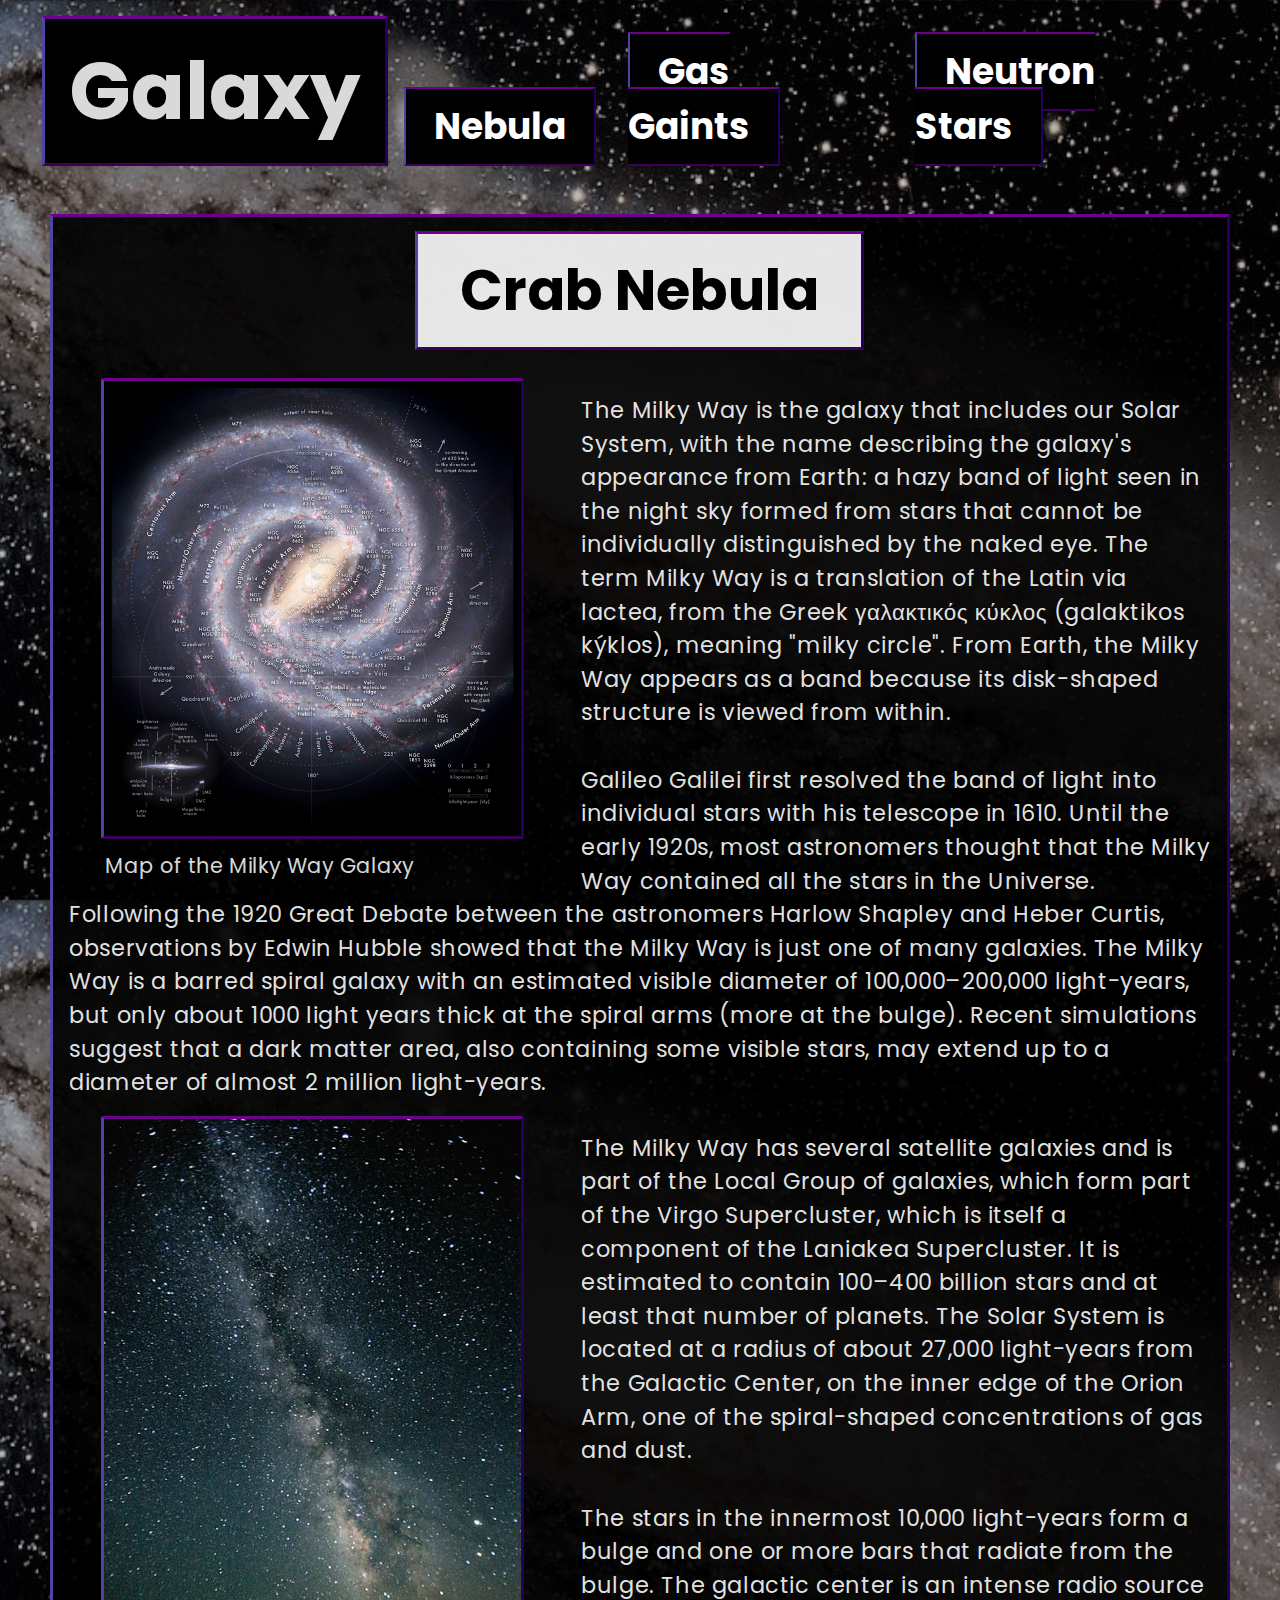
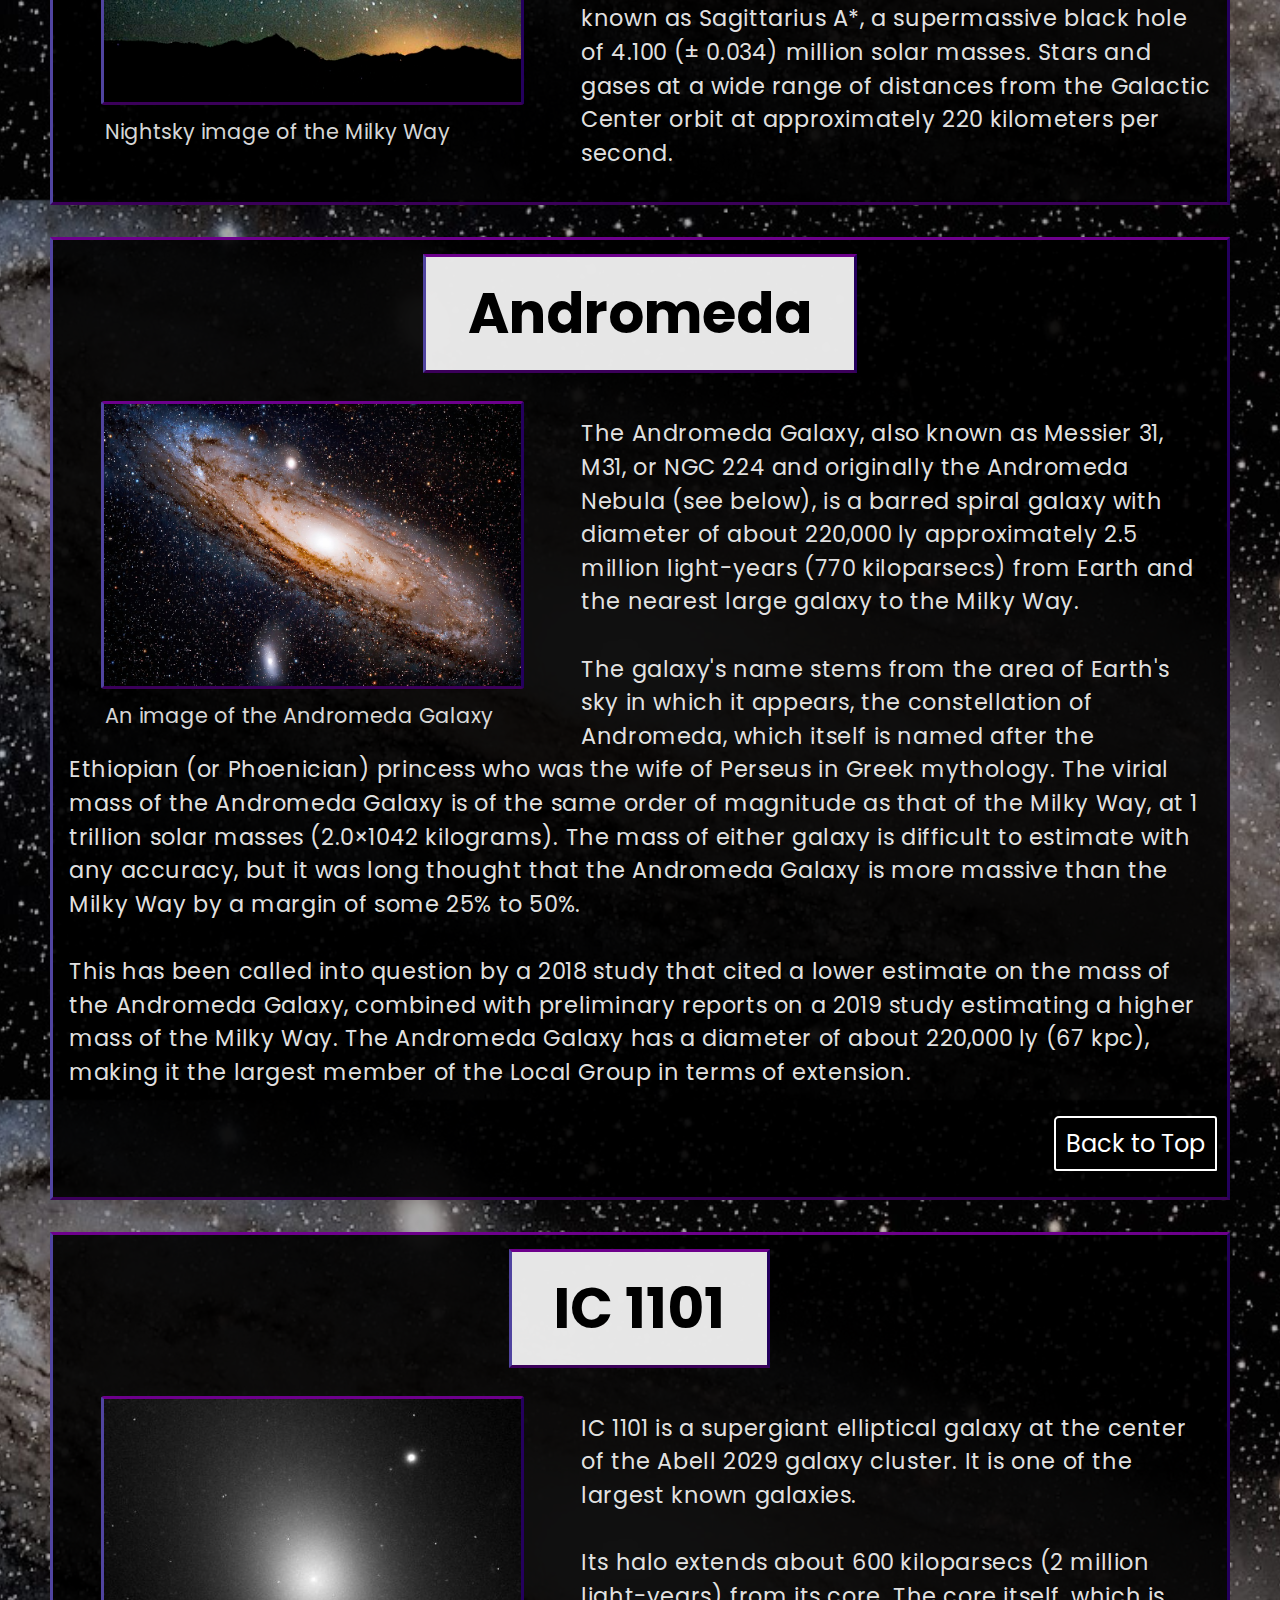
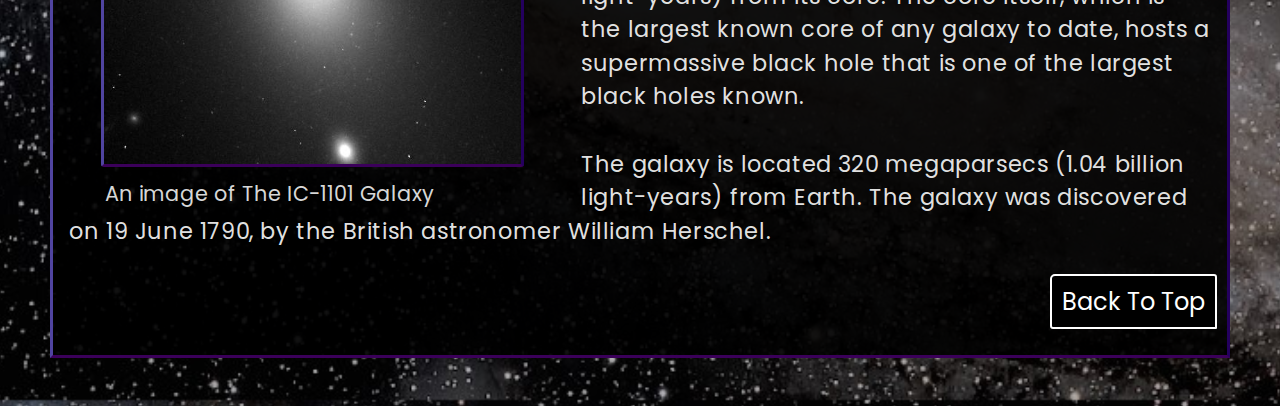
==== html/galaxy.html @ 5a6a3c73 "Add files via upload" ====
<!DOCTYPE html>
<html lang="en">
<head>
  <meta name="author" content="Shimul">
  <meta charset="UTF-8">
  <meta http-equiv="X-UA-Compatible" content="IE=edge">
  <meta name="viewport" content="width=device-width, initial-scale=1.0">

  <title>Astronomy Geeks</title>
  <link rel="stylesheet" href="../css/galaxy.css">
  <link rel="icon" href="../images/andromeda galaxy.jpg">
  <link rel="stylesheet" href="../css/utilities.css">
  <script src="../js/script.js" defer></script>
</head>
<main>

  <header>
    <h1>Galaxy</h1>
    
    <nav>
      <ul>
        <li>
          <a href="../index.html">Nebula</a>
        </li>
        <li>
          <a href="gasgaints.html">Gas Gaints</a>
        </li>
        <li>
          <a href="neutronstars.html">Neutron Stars</a>
        </li>
      </ul>

      <!-- Hamburger Menu -->
      <button type="button" class="hamburger" id="menu-btn">
        <span class="hamburger-top"></span>
        <span class="hamburger-middle"></span>
        <span class="hamburger-bottom"></span>
      </button>
    </nav>

    <!-- Mobile Menu -->
    <div class="mobile-menu hidden" id="menu">
      <ul>
        <li>
          <a href="../index.html">Nebula</a>
        </li>
        <li>
          <a href="gasgaints.html">Gas Gaints</a>
        </li>
        <li>
          <a href="neutronstars.html">Neutron Stars</a>
        </li>
      </ul>
    </div>

  </header>

  <main>
    <section>
      <h2>Crab Nebula</h2>
      <div>
      <figure>
        <img src="../images/Milky way map.png" alt="">
        <br>
        <figcaption>Map of the Milky Way Galaxy</figcaption>
      </figure>

      <p>The Milky Way is the galaxy that includes our Solar System, with the name describing the galaxy's appearance from Earth: a hazy band of light seen in the night sky formed from stars that cannot be individually distinguished by the naked eye. The term Milky Way is a translation of the Latin via lactea, from the Greek γαλακτικός κύκλος (galaktikos kýklos), meaning "milky circle". From Earth, the Milky Way appears as a band because its disk-shaped structure is viewed from within. <br><br> Galileo Galilei first resolved the band of light into individual stars with his telescope in 1610. Until the early 1920s, most astronomers thought that the Milky Way contained all the stars in the Universe. Following the 1920 Great Debate between the astronomers Harlow Shapley and Heber Curtis, observations by Edwin Hubble showed that the Milky Way is just one of many galaxies.
      The Milky Way is a barred spiral galaxy with an estimated visible diameter of 100,000–200,000 light-years, but only about 1000 light years thick at the spiral arms (more at the bulge). Recent simulations suggest that a dark matter area, also containing some visible stars, may extend up to a diameter of almost 2 million light-years.</p>
      <figure class="second-figure">
        <img src="../images/Milky way night sky view Nevada.jpg" alt="" class="first-image">
        <figcaption class="figcaption">Nightsky image of the Milky Way</figcaption>
      </figure>
      <p> The Milky Way has several satellite galaxies and is part of the Local Group of galaxies, which form part of the Virgo Supercluster, which is itself a component of the Laniakea Supercluster. It is estimated to contain 100–400 billion stars and at least that number of planets. The Solar System is located at a radius of about 27,000 light-years from the Galactic Center, on the inner edge of the Orion Arm, one of the spiral-shaped concentrations of gas and dust. <br><br> The stars in the innermost 10,000 light-years form a bulge and one or more bars that radiate from the bulge. The galactic center is an intense radio source known as Sagittarius A*, a supermassive black hole of 4.100 (± 0.034) million solar masses. Stars and gases at a wide range of distances from the Galactic Center orbit at approximately 220 kilometers per second.</p>
      </div>
    </section>

    <section>
        <h2>Andromeda</h2>
      <div>
        <figure>
          <img src="../images/andromeda galaxy.jpg" loading="lazy" alt="">
          <figcaption>An image of the Andromeda Galaxy</figcaption>
        </figure>

        <p>The Andromeda Galaxy, also known as Messier 31, M31, or NGC 224 and originally the Andromeda Nebula (see below), is a barred spiral galaxy with diameter of about 220,000 ly approximately 2.5 million light-years (770 kiloparsecs) from Earth and the nearest large galaxy to the Milky Way. <br><br> The galaxy's name stems from the area of Earth's sky in which it appears, the constellation of Andromeda, which itself is named after the Ethiopian (or Phoenician) princess who was the wife of Perseus in Greek mythology.

        The virial mass of the Andromeda Galaxy is of the same order of magnitude as that of the Milky Way, at 1 trillion solar masses (2.0×1042 kilograms). The mass of either galaxy is difficult to estimate with any accuracy, but it was long thought that the Andromeda Galaxy is more massive than the Milky Way by a margin of some 25% to 50%.  <br><br> This has been called into question by a 2018 study that cited a lower estimate on the mass of the Andromeda Galaxy, combined with preliminary reports on a 2019 study estimating a higher mass of the Milky Way. The Andromeda Galaxy has a diameter of about 220,000 ly (67 kpc), making it the largest member of the Local Group in terms of extension. </p>
        <a class="toplink" href="#">Back to Top</a>
      </div>
    </section>

    <section>
      <h2>IC 1101</h2>
      <div>
        <figure>
          <img src="../images/IC 1101 galaxy.jpg"  loading="lazy" alt="">
          <figcaption>An image of The IC-1101 Galaxy</figcaption>
        </figure>

        <p>IC 1101 is a supergiant elliptical galaxy at the center of the Abell 2029 galaxy cluster. It is one of the largest known galaxies. <br><br> Its halo extends about 600 kiloparsecs (2 million light-years) from its core. The core itself, which is the largest known core of any galaxy to date, hosts a supermassive black hole that is one of the largest black holes known. <br><br> The galaxy is located 320 megaparsecs (1.04 billion light-years) from Earth. The galaxy was discovered on 19 June 1790, by the British astronomer William Herschel.</p>
        <a href="#" class="toplink">Back To Top</a>
      </div>
    </section>

  </main>
</body>
</html>
---- css/galaxy.css ----
body {
  width: 100%;
  height: 100vh;
  background: url(../images/background-galaxy.jpg);
  background-size: cover;
  background-position: center;
  color: rgba(255, 255, 255, .85);

  display: flex;
  flex-direction: column;
  gap: 1rem;
}

/* Navbar */
header {
  width: 100%;
  background-color: transparent;
  padding: 1rem;
  max-width: 1440px;
  margin: 0 auto;

  display: flex;
  justify-content: space-between;
  align-items: center;
}
h1 {
  font-size: 5rem;
  background-color: black;
  padding: .75rem 1.5rem;
  
  border-top: var(--border-top);
  border-right: var(--border-right);
  border-bottom: var(--border-bottom);
  border-left: var(--border-left);
  border-width: 3.5px;
}
nav {
  display: flex;
  align-items: flex-end;
  padding-top: 1rem;
}
nav ul {
  display: flex;
  align-items: flex-end;
}
nav li {
  margin: 0 1rem;
  font-weight: bold;
}
nav a {
  color: white;
  background-color: black;
  text-decoration: none;
  font-size: 2.25rem;
  padding: .75rem 1.75rem;
  
  border-top: var(--border-top);
  border-right: var(--border-right);
  border-bottom: var(--border-bottom);
  border-left: var(--border-left);
  border-width: 2px;
}
ul {
  list-style: none;
}


/* Hamburger Menu Icon */
.hamburger {
  cursor: pointer;
  width: 2.5rem;
  height: 1.5rem;
  margin-right: 1rem;
  position: relative;
  background: none;
  border: none;
  z-index: 10;
  transition: all 0.25s;
  display: none;
}
.hamburger-top,
.hamburger-middle,
.hamburger-bottom {
  position: absolute;
  top: 0;
  left: 0;
  width: 2.5rem;
  height: 3px;
  background: white;
  transform: rotate(0);
  transition: all 0.5s;
}

.hamburger-middle {
  transform: translateY(10px);
}
.hamburger-bottom {
  transform: translateY(20px);
}
.open .hamburger-top {
  transform: rotate(45deg) translateY(6px) translateX(6px);
}
.open .hamburger-middle {
  display: none;
}
.open .hamburger-bottom {
  transform: rotate(-45deg) translateY(6px) translateX(-6px);
}


/* Mobile Menu ================*/
.mobile-menu {
  position: fixed;
  top: 80px;
  right: 0;
  background-color: rgba(0, 0, 0, .9);
  color: white;
  width: 300px;
  padding: 1rem 2rem;
  box-shadow: inset 0 4px 3px -3px rgba(0, 0, 0, .1),
    inset 0 4px 2px -2px rgb(0, 0, 0, .07);
  transition: all 0.25s;
}
.mobile-menu ul {
  margin-bottom: 1.75rem;
  background-color: black;
  gap: 1rem;

  display: flex;
  justify-content: center;
  align-items: flex-start;
  flex-direction: column;
}
.mobile-menu li {
  width: 200px;
  height: 60px;
  text-align: center;
  display: flex;
  align-items: center;
  justify-content: center;

  border-top: var(--border-top);
  border-right: var(--border-right);
  border-bottom: var(--border-bottom);
  border-left: var(--border-left);
  border-width: 2px;
}
.mobile-menu a {
  text-decoration: none;
  font-size: 1.75rem;
  color: white;
  background-color: black;
}
.hidden {
  transform: translateX(100%);
}
.no-scroll {
  overflow: hidden;
}


/* Media Queries for header ================== */
/* Laptop, 1200px = 75rem */
@media screen and (max-width: 1200px) {
  h1 {
    font-size: 4rem;
  }
  nav {
    padding-top: 2rem;
  }
  nav li {
    margin: 0 .75rem
  }
  nav a {
    font-size: 2rem;
    padding: .625rem 1.375rem;
  }
}

/* Small Laptops, 1024px = 64rem */
@media screen and (max-width: 1024px) {
  header {
    padding: .5rem;
  }
  h1 {
    font-size: 3.5rem;
    padding: .5rem 1.25rem;
  }
  nav li {
    margin: 0 .5rem;
  }
  nav a {
    font-size: 1.5rem;
    padding: .5rem .875rem;
  }
}

/* Tablets, 768px = 48rem */
@media screen and (max-width: 768px) {
  h1 {
    font-size: 3rem;
  }
  .hamburger {
    display: block;
  }
  nav ul {
    display: none;
  }
  nav {
    padding: 1.25rem 1rem;
  }
}

/* Mobile, 480px = 30rem */
@media screen and (max-width: 481px) {
  h1 {
    font-size: 2.5rem;
    border-width: 2px;
  }
  .hamburger {
    width: 2.25rem;
    height: 1.5rem;
    margin: .5rem .5rem 0 0;
  }
  .hamburger-top,
  .hamburger-middle,
  .hamburger-bottom {
    width: 2.25rem;
    height: 3px;
  }
  .hamburger-middle {
    transform: translateY(8px);
  }
  .hamburger-bottom {
    transform: translateY(16px);
  }

  .mobile-menu {
    width: 250px;
    padding: 1rem 2rem;
  }
  .mobile-menu li {
    width: 180px;
    height: 50px;
  }
  .mobile-menu a {
    font-size: 1.5rem;
  }
}

/* Smaller, 376px = 23.5rem */
@media screen and (max-width: 375px) {
  header {
    padding-bottom: 0;
  }
  h1 {
    font-size: 2.25rem;
  }
}



/* Main content =========================== */
main {
  width: 96%;
  max-width: 1440px;
  margin: auto;

  display: flex;
  justify-content: center;
  align-items: center;
  flex-direction: column;
  gap: 2rem;
}
h2 {
  font-size: 3.5rem;
  color: black;
  background-color: rgba(255, 255, 255, .9);
  border-top: var(--border-top);
  border-right: var(--border-right);
  border-bottom: var(--border-bottom);
  border-left: var(--border-left);
  border-width: 3px;
  text-align: center;
  padding: .25em .75em;
  margin: .25em auto .5em auto;
  width: fit-content;
}
p {
  font-size: 1.4rem;
  padding: 1rem;
  color: rgba(255, 255, 255, .9);
}
section {
  border-top: var(--border-top);
  border-right: var(--border-right);
  border-bottom: var(--border-bottom);
  border-left: var(--border-left);
  border-width: 3px;
  
  background-color: rgba(0, 0, 0, 0.9);
  max-width: 1440px;
  padding-bottom: 1rem;
}
section:last-child {
  margin-bottom: 3rem;
}
figure {
  float: left;
  width: 45%;
}
figcaption {
  font-size: 1.3rem;
  padding: .25rem;
  margin-left: 3rem;
}
img {
  width: 80%;
  border-radius: 3px;
  margin-left: 3rem;
  border-top: var(--border-top);
  border-right: var(--border-right);
  border-bottom: var(--border-bottom);
  border-left: var(--border-left);
  border-width: 3px;
}
.toplink {
  color: white;
  background-color: black;
  font-size: 1.5rem;
  border: 2px solid white;
  border-radius: 3px;
  border-bottom-right-radius: 1px;
  border-top-left-radius: 5px;
  padding: 8px 10px;
  margin: 10px;
  float: right;
  transition: all .2s ease-in-out;
}
.toplink:hover {
  text-decoration: underline;
  transform: matrix(1, 0, 0, 1, 0, -10);
  border-top: var(--border-top);
  border-right: var(--border-right);
  border-bottom: var(--border-bottom);
  border-left: var(--border-left);
}


/* Media Queries for Main ================ */
/* Small Laptops, 1024px = 64rem */
@media screen and (max-width: 1024px) {
  h2 {
    font-size: 3rem;
    padding: .25em .5em;
    margin: .25em auto .25em auto;
  }
  p {
    font-size: 1.3rem;
    padding: .75rem;
  }
  figure {
    width: 60%;
  }
  figcaption {
    font-size: 1.2rem;
    margin-left: 2rem;
  }
  img {
    width: 80%;
    border-radius: 3px;
    margin-left: 2rem;
  }
}

/* Tablets, 768px = 48rem */
@media screen and (max-width: 768px) {
  h2 {
    font-size: 2.25rem;
    padding: .25em .5em;
  }
  p {
    font-size: 1.2rem;
    padding: .5rem;
    line-height: 1.2;
  }
  section:last-child {
    margin-bottom: 2rem;
  }
  figure {
    width: 70%;
    margin: 0;
    margin-left: -1rem;
    padding-bottom: .5rem;
  }
  figcaption {
    font-size: 1.1rem;
    margin-left: 2rem;
  }
  img {
    width: 80%;
    border-radius: 3px;
    margin-left: 2rem;
  }
  h1 {
    border-width: 3px;
  }
  img, section, h2 {
    border-width: 2px;
  }
  .toplink {
    font-size: 1.25rem;
    padding: .375rem .5rem;
    margin: .5rem;
  }
}

/* Mobile, 480px = 30rem */
@media screen and (max-width: 481px) {
  h2 {
    font-size: 2rem;
    padding: .25em .5em;
  }
  section:last-child {
    margin-bottom: 1.5rem;
  }
  p {
    font-size: 1.1rem;
  }
  figure {
    float: none;
    width: 100%;
    margin: 0;
    margin-top: 1rem;
  }
  figcaption {
    font-size: 1rem;
    margin-left: 2rem;
  }
  img {
    width: 80%;
    margin-left: 2rem;
  }
  img, section, h2 {
    border-width: 2px;
  }
  .toplink {
    font-size: 1.25rem;
    padding: .375rem .5rem;
    margin: .5rem;
  }
}

/* Smaller, 376px = 23.5rem */
@media screen and (max-width: 375px) {
  main {
    gap: 1rem;
  }
  h2 {
    font-size: 1.75rem;
    padding: .25em .375em;
  }
  section {
    padding-bottom: .5rem;
  }
  section:last-child {
    margin-bottom: 1.5rem;
  }
  p {
    font-size: 1.05rem;
  }
  figcaption {
    font-size: 1rem;
    margin-left: 1rem;
  }
  img {
    width: 90%;
    margin-left: 1rem;
  }
  .toplink {
    font-size: 1.1rem;
    padding: .25rem .5rem;
  }
}
---- css/utilities.css ----
/* Here goes all the common CSS including CSS reset */


@import url('https://fonts.googleapis.com/css2?family=Poppins:wght@300;400;600&display=swap');

:root {
  --border-top: 2px solid rgb(109, 0, 140);
  --border-right: 2px solid rgb(36, 0, 94);
  --border-bottom: 2px solid rgb(59, 0, 90);
  --border-left: 2px solid rgb(80, 68, 160);
}
* {
  padding: 0;
  margin: 0;
  box-sizing: border-box;
}
body {
  font-family: 'Poppins', sans-serif;
}
html {
  scroll-behavior: smooth;
}
img {
  max-width: 100%;
}
ul {
  list-style: none;
}
a {
  text-decoration: none;
}

::selection {
  color: white;
  background-color: rgb(73, 73, 73);
}
p {
  line-height: 1.5;
  letter-spacing: .6px;
}

@media screen and (max-width: 481px) {
  p {
    line-height: 1.4;
  }
}
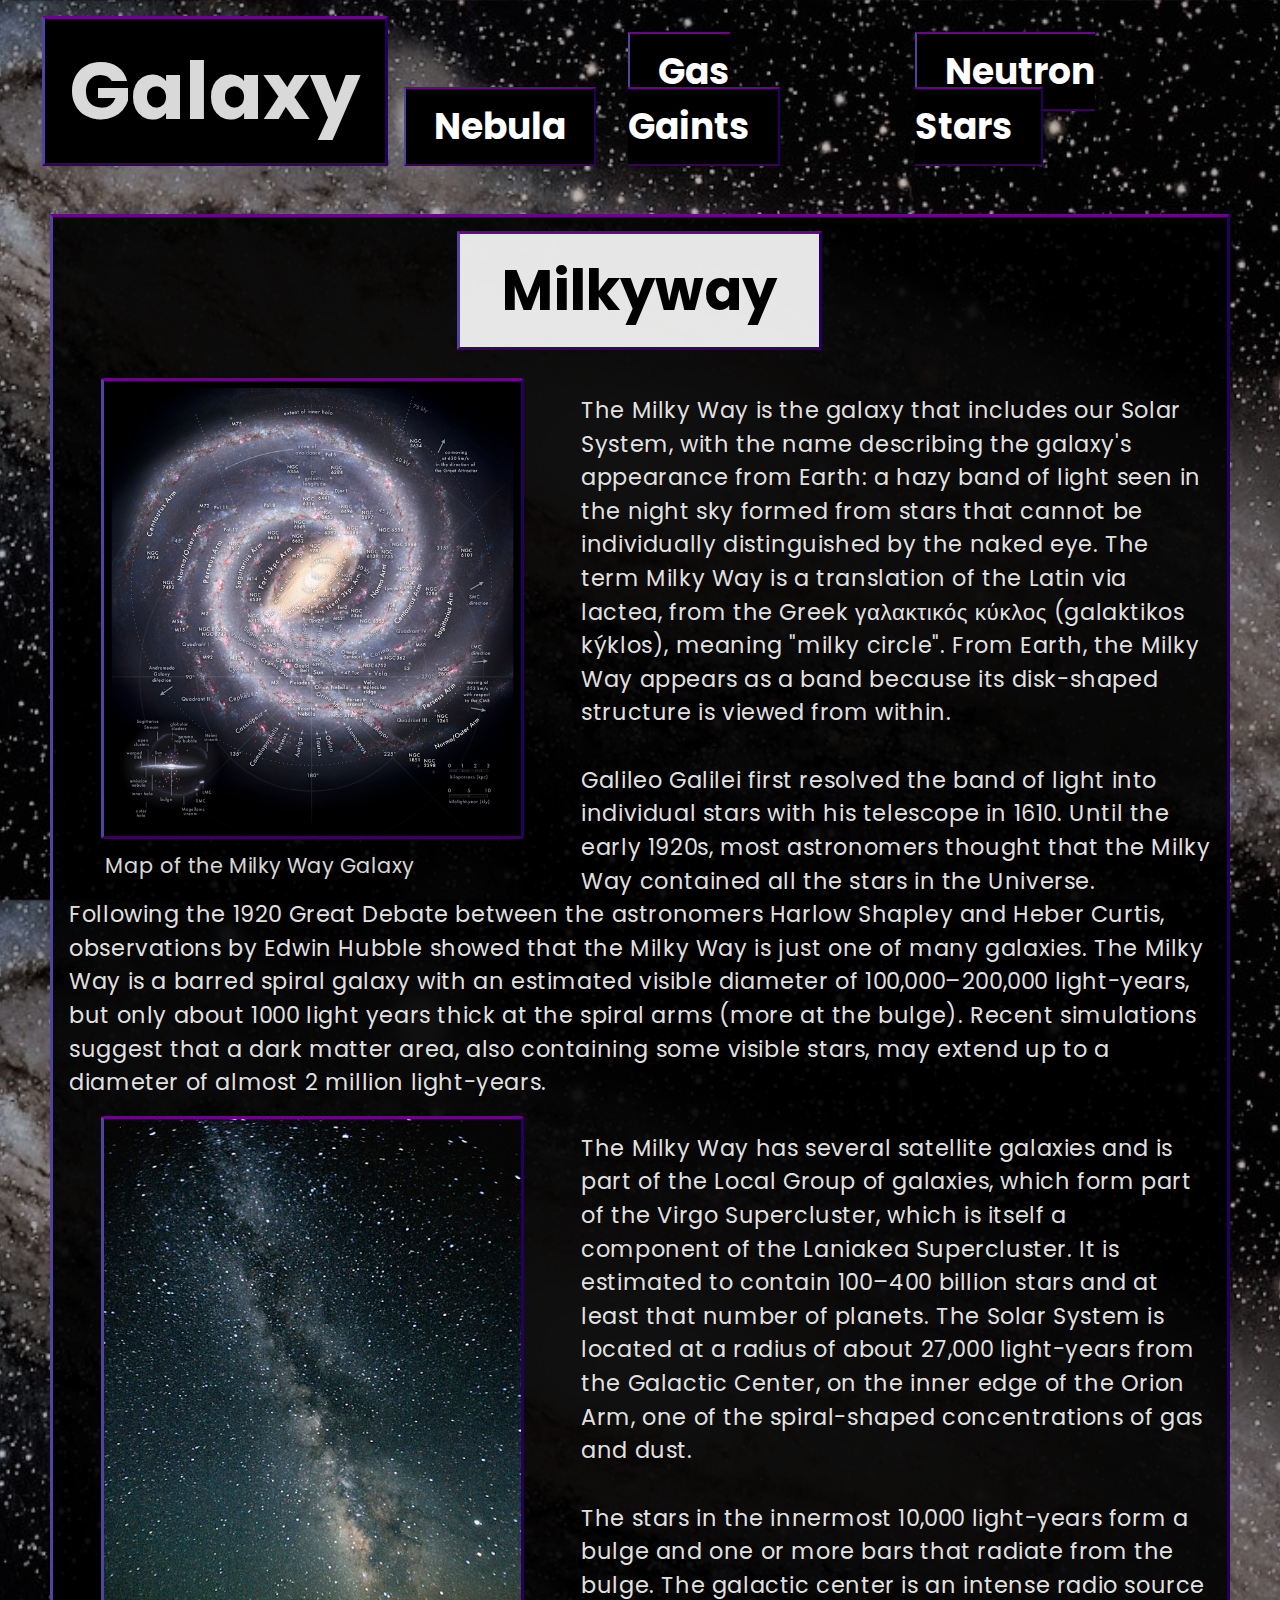
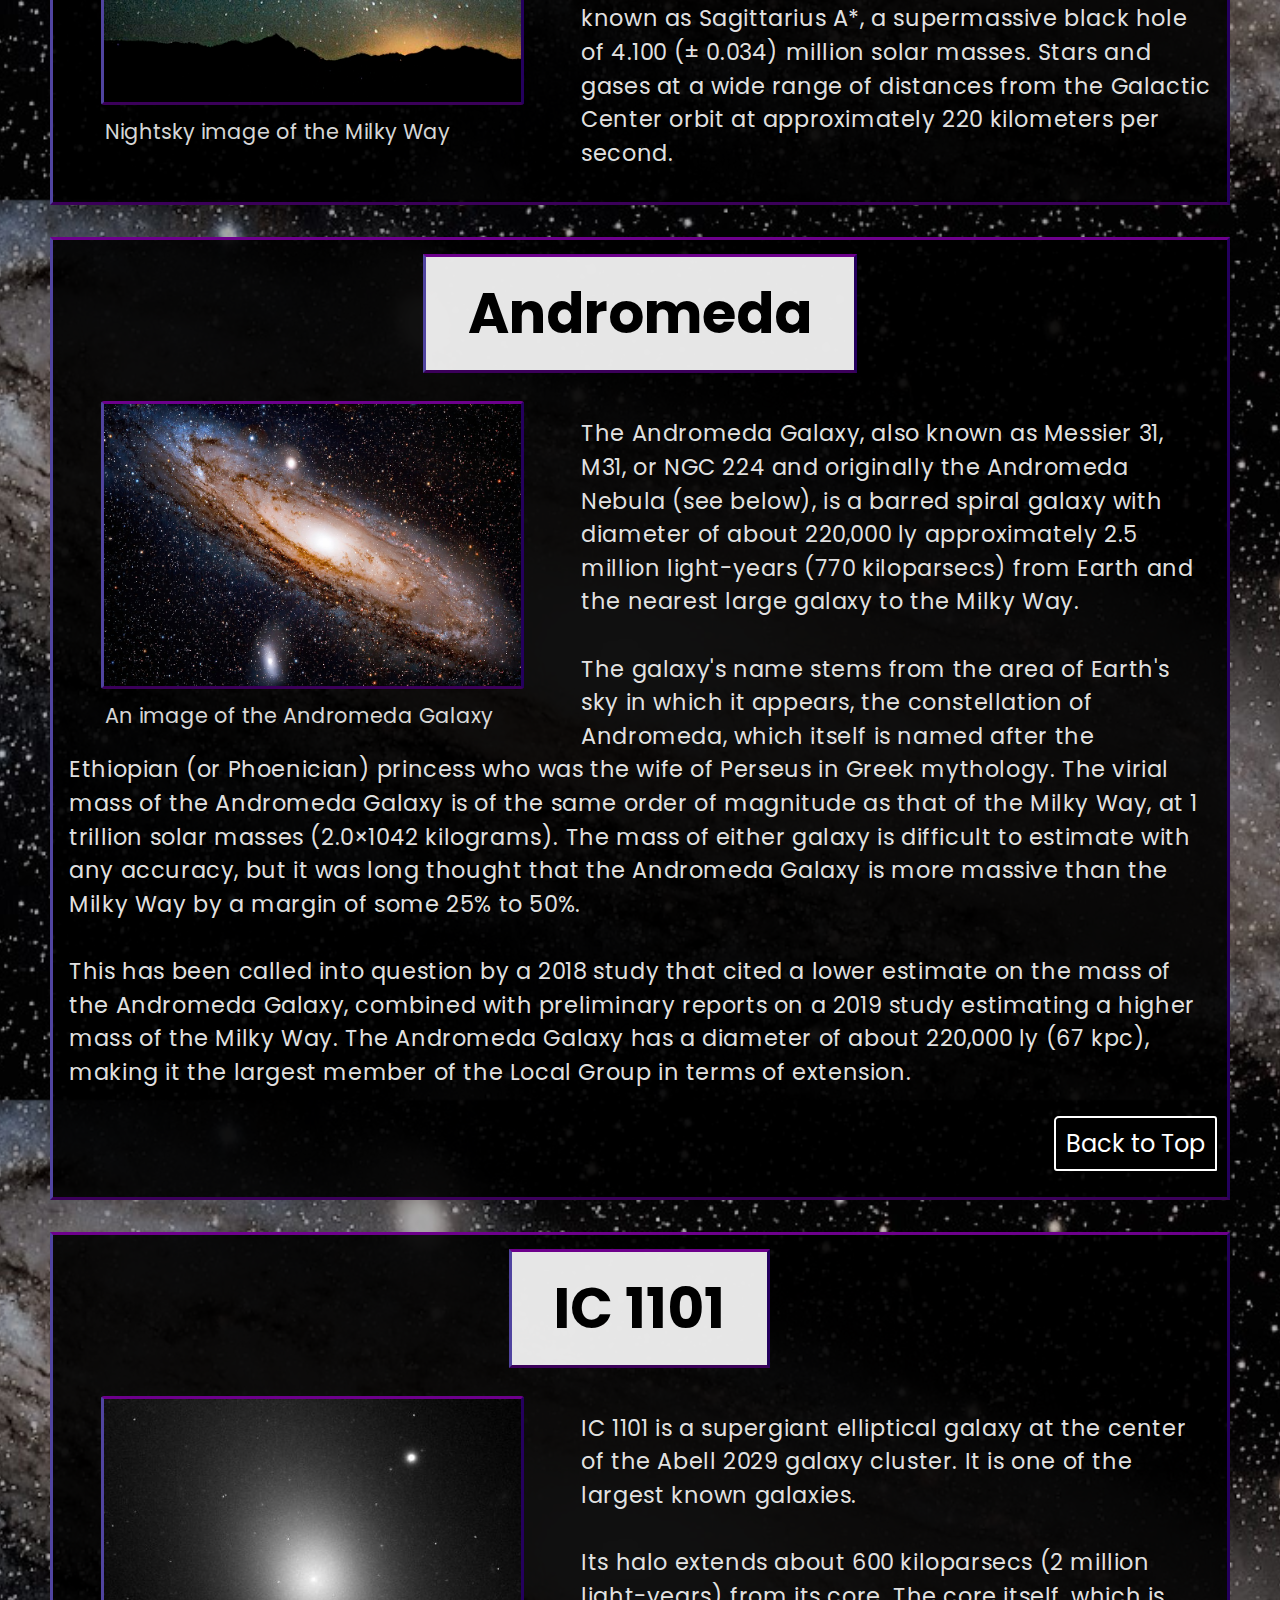
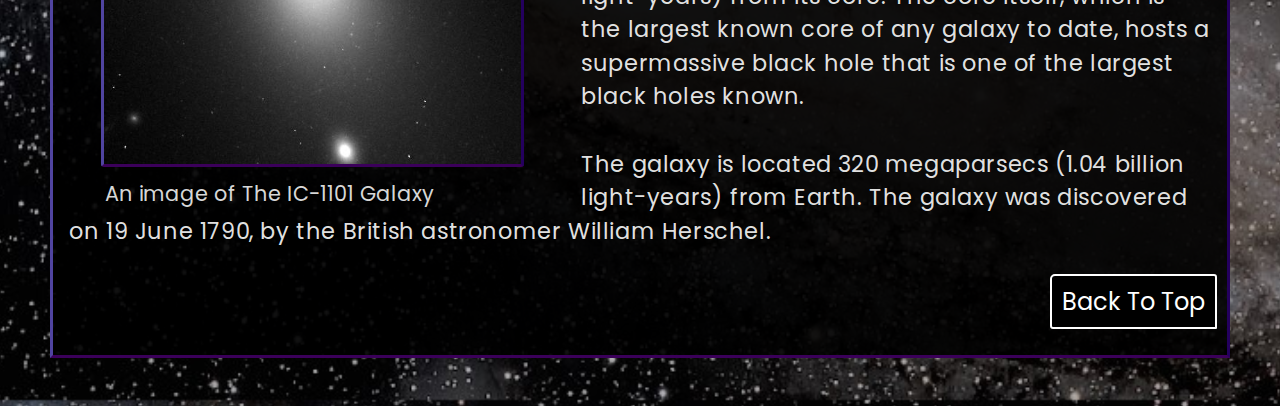
==== commit 70078f9c: "Update galaxy.html" ====
--- a/html/galaxy.html
+++ b/html/galaxy.html
@@ -57,7 +57,7 @@
 
   <main>
     <section>
-      <h2>Crab Nebula</h2>
+      <h2>Milkyway</h2>
       <div>
       <figure>
         <img src="../images/Milky way map.png" alt="">
@@ -105,4 +105,4 @@
 
   </main>
 </body>
-</html>+</html>
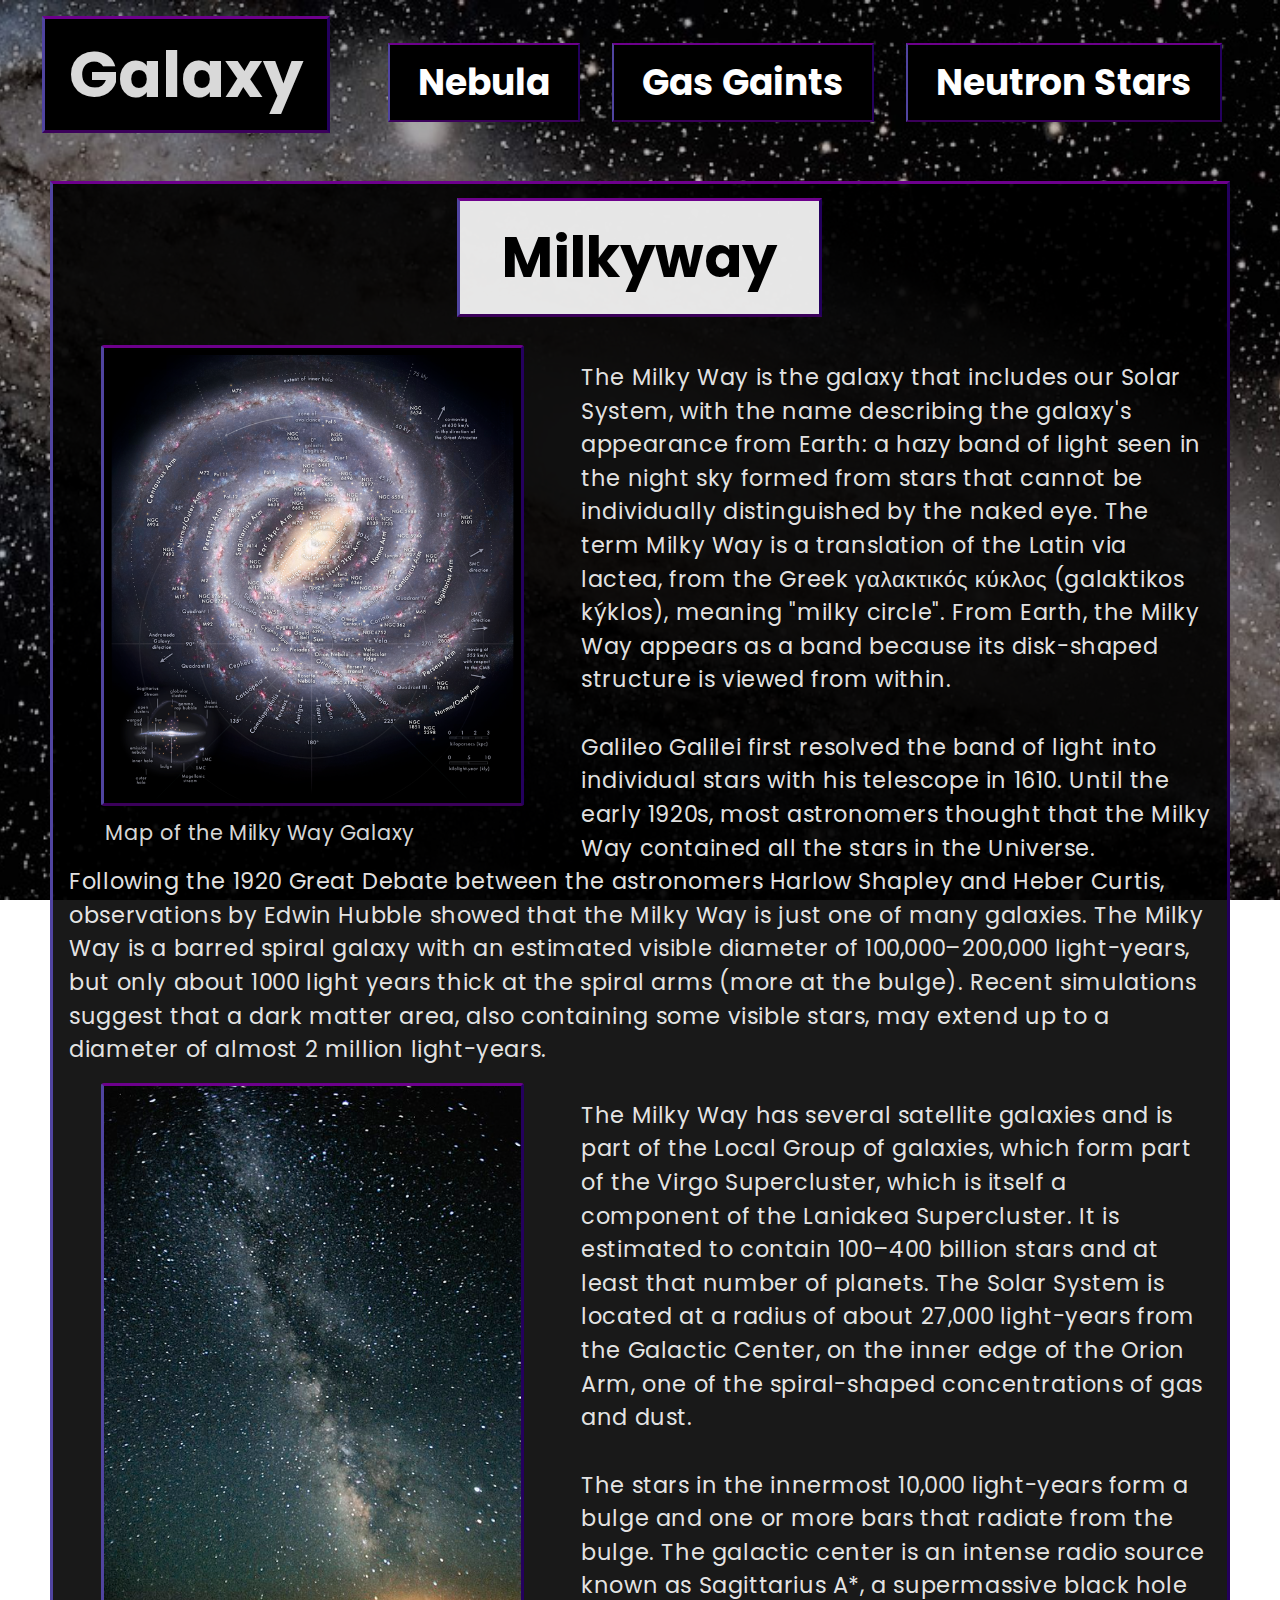
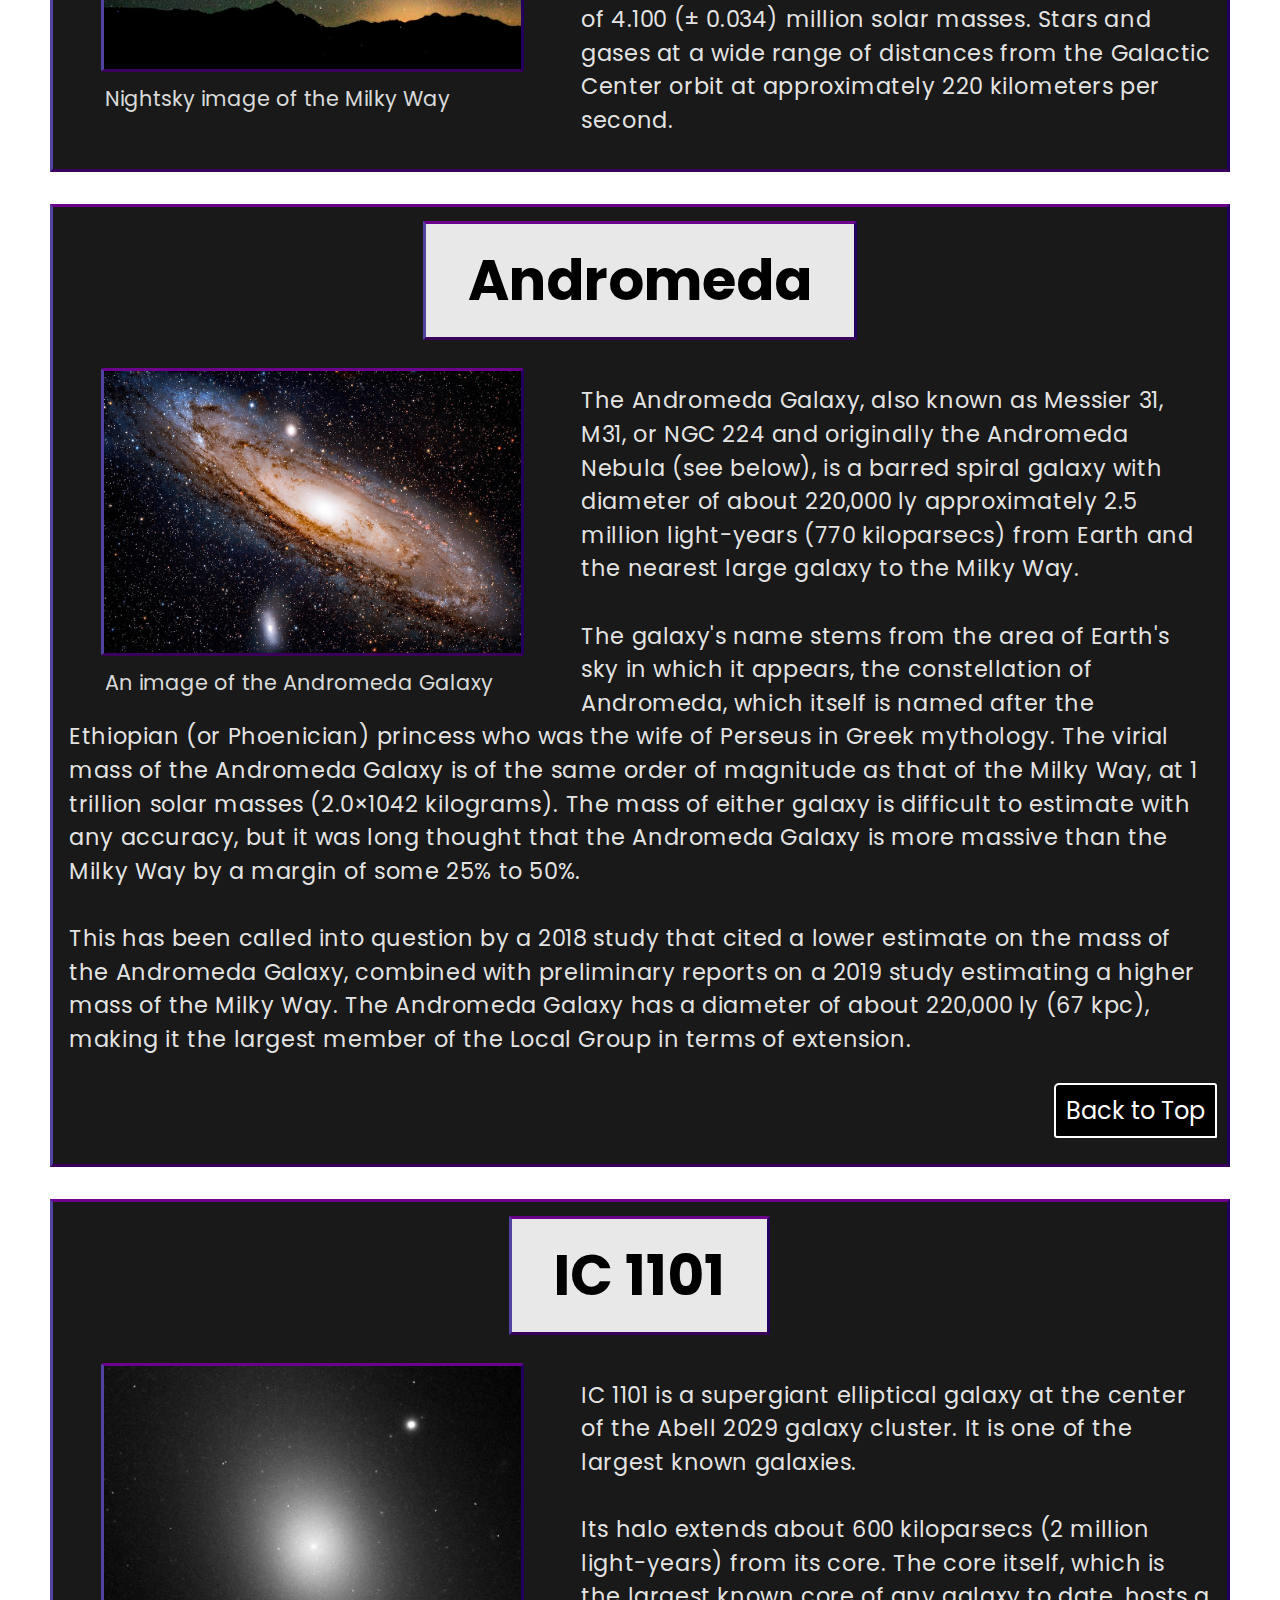
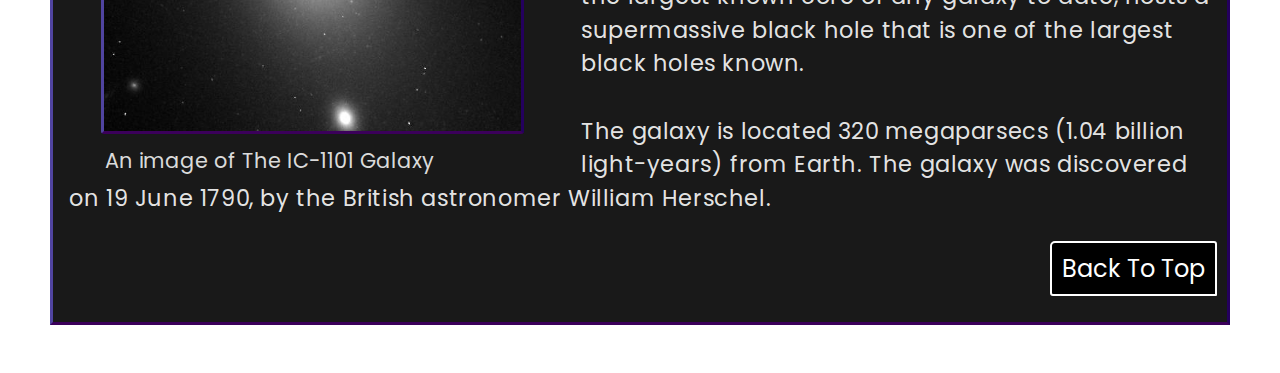
==== commit f970ae56: "Add files via upload" ====
--- a/html/galaxy.html
+++ b/html/galaxy.html
@@ -16,7 +16,6 @@
 
   <header>
     <h1>Galaxy</h1>
-    
     <nav>
       <ul>
         <li>
@@ -105,4 +104,4 @@
 
   </main>
 </body>
-</html>
+</html>--- a/css/galaxy.css
+++ b/css/galaxy.css
@@ -4,6 +4,7 @@
   background: url(../images/background-galaxy.jpg);
   background-size: cover;
   background-position: center;
+  background-attachment: fixed;
   color: rgba(255, 255, 255, .85);
 
   display: flex;
@@ -24,9 +25,9 @@
   align-items: center;
 }
 h1 {
-  font-size: 5rem;
+  font-size: 4rem;
   background-color: black;
-  padding: .75rem 1.5rem;
+  padding: .5rem 1.5rem;
   
   border-top: var(--border-top);
   border-right: var(--border-right);
@@ -163,7 +164,7 @@
 /* Laptop, 1200px = 75rem */
 @media screen and (max-width: 1200px) {
   h1 {
-    font-size: 4rem;
+    font-size: 3rem;
   }
   nav {
     padding-top: 2rem;
@@ -172,7 +173,7 @@
     margin: 0 .75rem
   }
   nav a {
-    font-size: 2rem;
+    font-size: 1.75rem;
     padding: .625rem 1.375rem;
   }
 }
@@ -183,15 +184,15 @@
     padding: .5rem;
   }
   h1 {
-    font-size: 3.5rem;
+    font-size: 2.75rem;
     padding: .5rem 1.25rem;
   }
   nav li {
     margin: 0 .5rem;
   }
   nav a {
-    font-size: 1.5rem;
-    padding: .5rem .875rem;
+    font-size: 1.25rem;
+    padding: .5rem .75rem;
   }
 }
 
